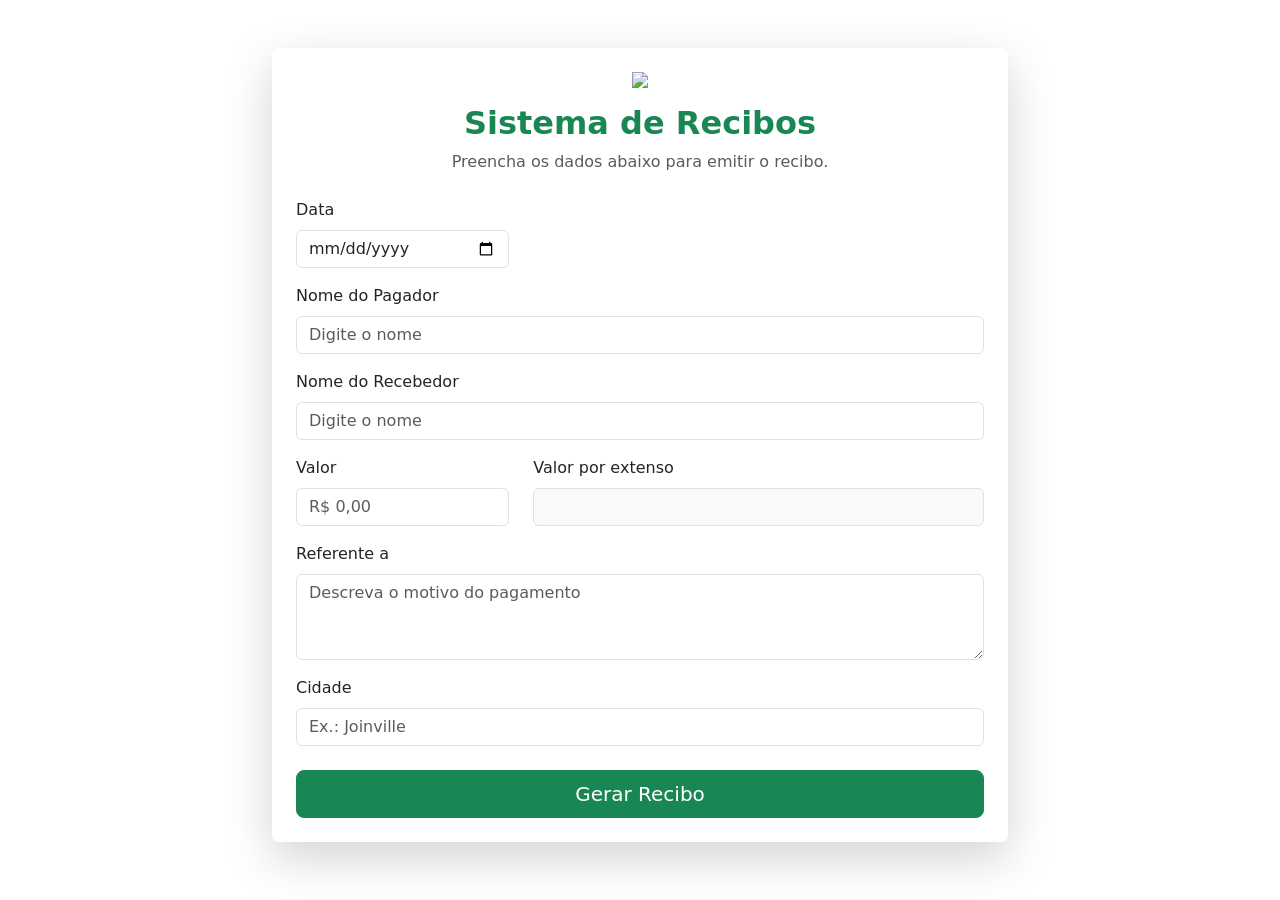
==== index.html @ abcf204a "Create index.html" ====
<!DOCTYPE html>
<html lang="pt-BR">
<head>

    <meta charset="UTF-8">
    <meta name="viewport" content="width=device-width, initial-scale=1.0">

    <title>Sistema de Recibos</title>

    <!-- Bootstrap -->
    <link href="https://cdn.jsdelivr.net/npm/bootstrap@5.3.7/dist/css/bootstrap.min.css" rel="stylesheet">

    <!-- CSS -->
    <link rel="stylesheet" href="css/style.css">

</head>

<body>

<div class="container py-5">

    <div class="row justify-content-center">

        <div class="col-lg-8">

            <div class="card shadow-lg border-0">

                <div class="card-body p-4">

                    <div class="text-center mb-4">

                        <!-- Logo -->
                        <img src="img/logo.png" id="logo" class="img-fluid mb-3" style="max-height:90px;">

                        <h2 class="fw-bold text-success">
                            Sistema de Recibos
                        </h2>

                        <p class="text-muted">
                            Preencha os dados abaixo para emitir o recibo.
                        </p>

                    </div>

                    <form id="formRecibo">

                        <div class="row">

                            <div class="col-md-4 mb-3">

                                <label class="form-label">
                                    Data
                                </label>

                                <input
                                    type="date"
                                    id="data"
                                    class="form-control">

                            </div>

                        </div>

                        <div class="mb-3">

                            <label class="form-label">
                                Nome do Pagador
                            </label>

                            <input
                                type="text"
                                id="pagador"
                                class="form-control"
                                placeholder="Digite o nome">

                        </div>

                        <div class="mb-3">

                            <label class="form-label">
                                Nome do Recebedor
                            </label>

                            <input
                                type="text"
                                id="recebedor"
                                class="form-control"
                                placeholder="Digite o nome">

                        </div>

                        <div class="row">

                            <div class="col-md-4 mb-3">

                                <label class="form-label">
                                    Valor
                                </label>

                                <input
                                    type="text"
                                    id="valor"
                                    class="form-control"
                                    placeholder="R$ 0,00">

                            </div>

                            <div class="col-md-8 mb-3">

                                <label class="form-label">
                                    Valor por extenso
                                </label>

                                <input
                                    type="text"
                                    id="extenso"
                                    class="form-control bg-light"
                                    readonly>

                            </div>

                        </div>

                        <div class="mb-3">

                            <label class="form-label">
                                Referente a
                            </label>

                            <textarea
                                id="referente"
                                rows="3"
                                class="form-control"
                                placeholder="Descreva o motivo do pagamento"></textarea>

                        </div>

                        <div class="mb-4">

                            <label class="form-label">
                                Cidade
                            </label>

                            <input
                                type="text"
                                id="cidade"
                                class="form-control"
                                placeholder="Ex.: Joinville">

                        </div>

                        <div class="d-grid">

                            <button
                                type="submit"
                                class="btn btn-success btn-lg">

                                Gerar Recibo

                            </button>

                        </div>

                    </form>

                </div>

            </div>

        </div>

    </div>

</div>

<script src="js/extenso.js"></script>
<script src="js/app.js"></script>

</body>
</html>
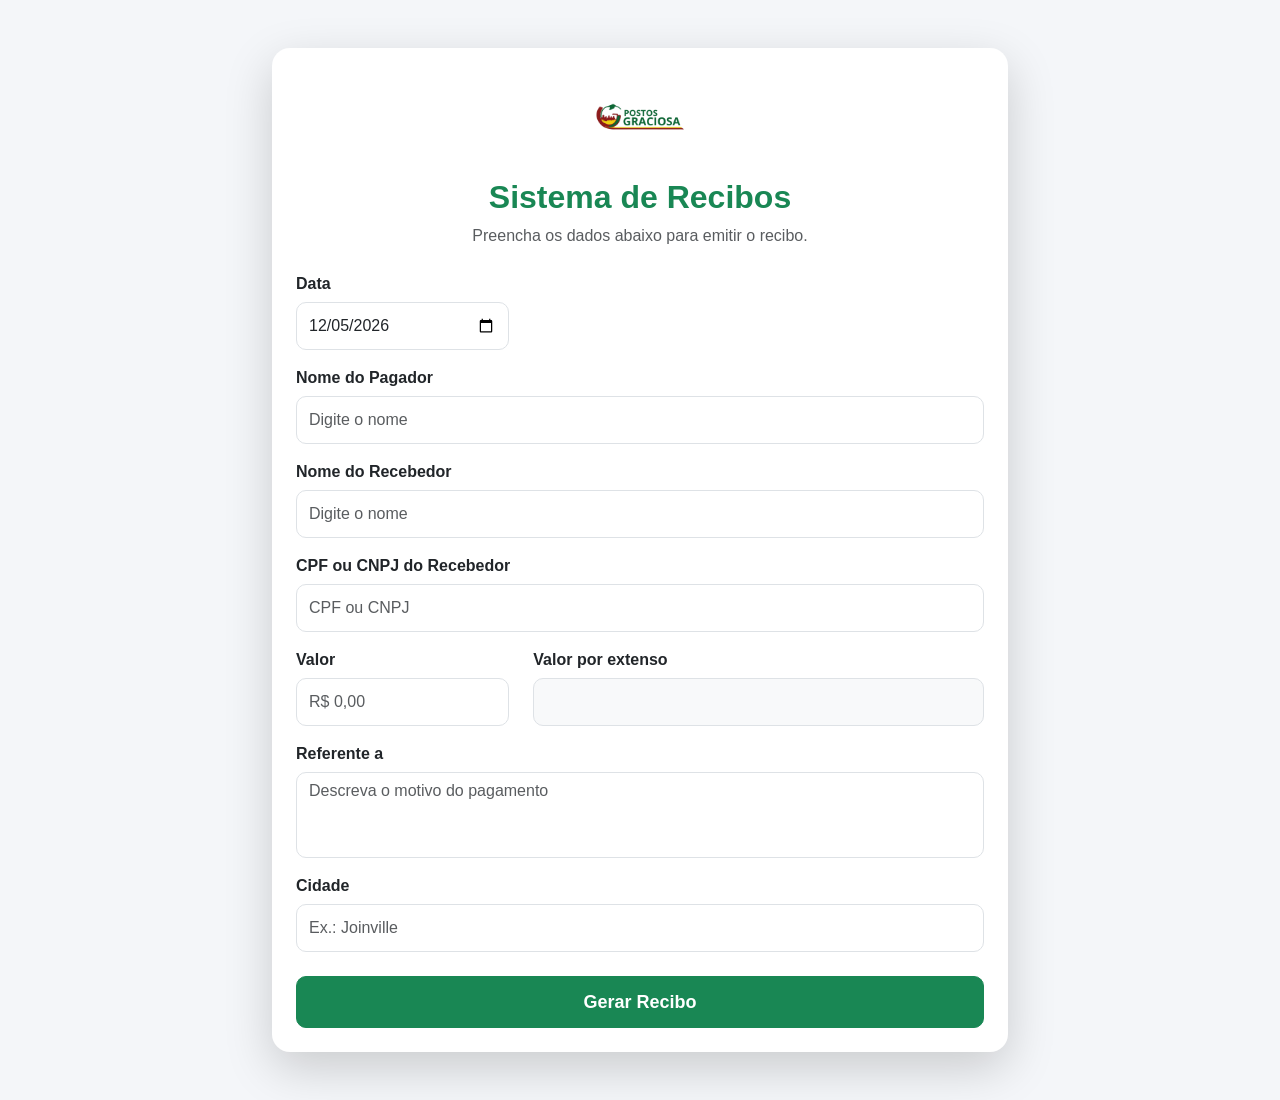
==== commit 5fc3efb0: "Update index.html" ====
--- a/index.html
+++ b/index.html
@@ -88,7 +88,19 @@
                                 placeholder="Digite o nome">
 
                         </div>
+<div class="mb-3">
 
+    <label class="form-label">
+        CPF ou CNPJ do Recebedor
+    </label>
+
+    <input
+        type="text"
+        id="documento"
+        class="form-control"
+        placeholder="CPF ou CNPJ">
+
+</div>
                         <div class="row">
 
                             <div class="col-md-4 mb-3">
--- a/css/style.css
+++ b/css/style.css
@@ -0,0 +1,122 @@
+/* ===================================
+   SISTEMA DE RECIBOS
+=================================== */
+
+*{
+    margin:0;
+    padding:0;
+    box-sizing:border-box;
+}
+
+body{
+
+    background:#f4f6f9;
+    font-family:Arial, Helvetica, sans-serif;
+    color:#333;
+
+}
+
+/* Card */
+
+.card{
+
+    border-radius:18px;
+    overflow:hidden;
+
+}
+
+/* Logo */
+
+#logo{
+
+    max-height:90px;
+    object-fit:contain;
+
+}
+
+/* Título */
+
+h2{
+
+    font-weight:bold;
+
+}
+
+/* Labels */
+
+.form-label{
+
+    font-weight:600;
+    margin-bottom:6px;
+
+}
+
+/* Campos */
+
+.form-control{
+
+    height:48px;
+    border-radius:10px;
+
+}
+
+textarea.form-control{
+
+    height:auto;
+    resize:none;
+
+}
+
+/* Campo somente leitura */
+
+#extenso{
+
+    background:#eef2f7;
+    font-weight:bold;
+    color:#198754;
+
+}
+
+/* Botão */
+
+.btn-success{
+
+    height:52px;
+    font-size:18px;
+    font-weight:bold;
+    border-radius:10px;
+    transition:.3s;
+
+}
+
+.btn-success:hover{
+
+    transform:translateY(-2px);
+
+}
+
+/* Card do formulário */
+
+.card-body{
+
+    padding:35px;
+
+}
+
+/* Responsivo */
+
+@media(max-width:768px){
+
+    .card-body{
+
+        padding:20px;
+
+    }
+
+    h2{
+
+        font-size:26px;
+
+    }
+
+}
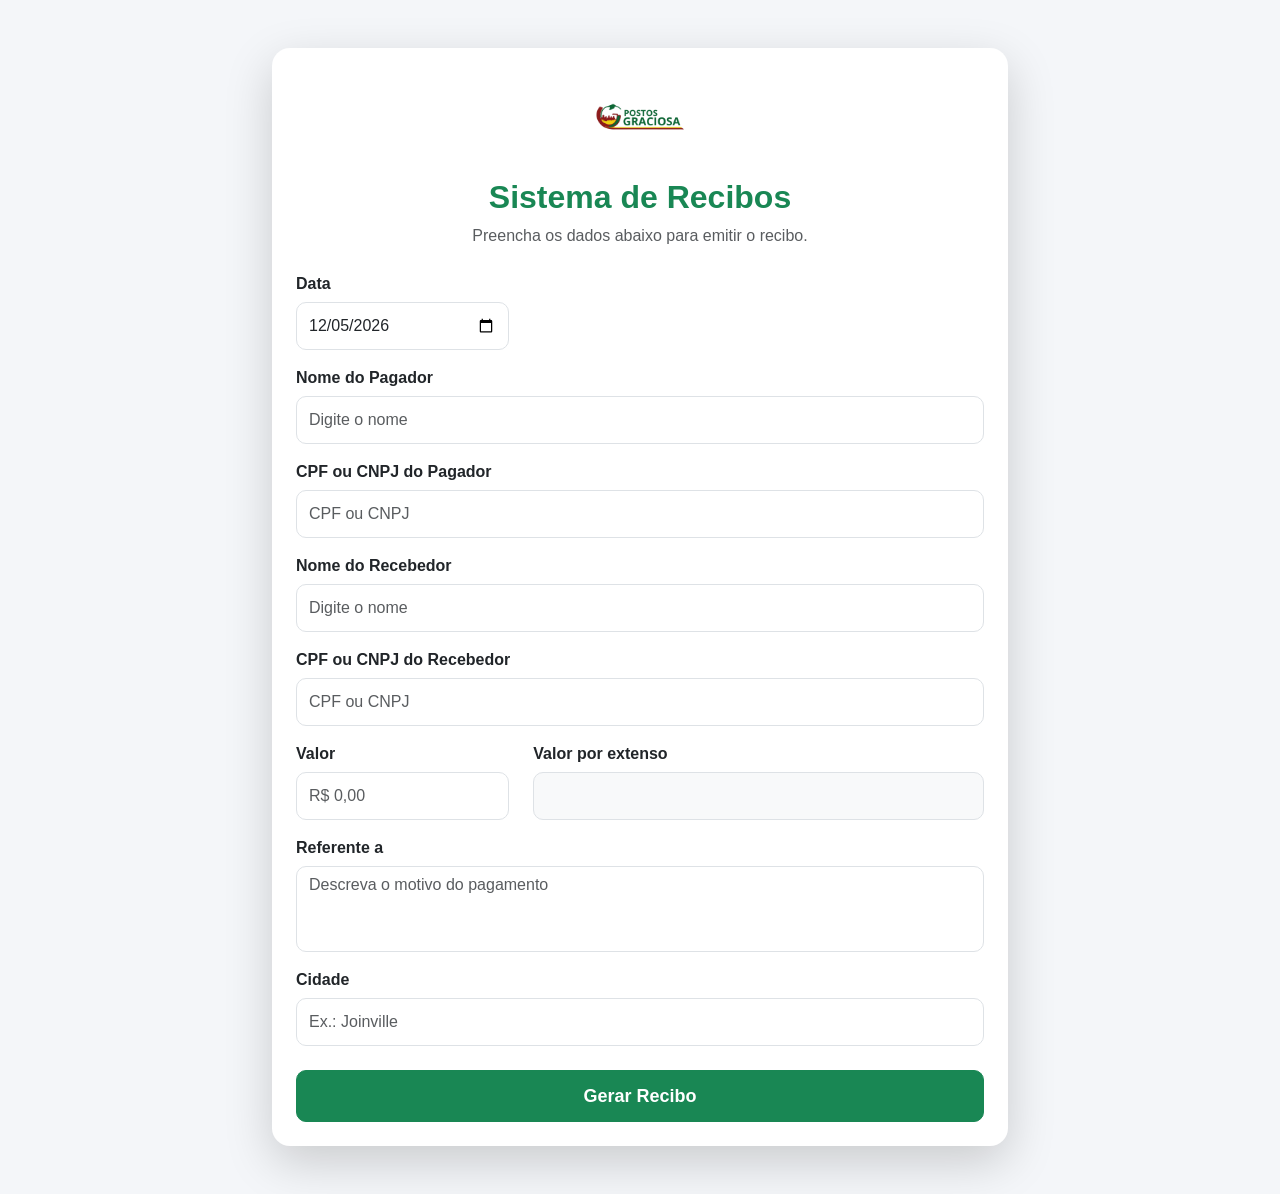
==== commit eb942f9b: "Update index.html" ====
--- a/index.html
+++ b/index.html
@@ -74,6 +74,20 @@
                                 placeholder="Digite o nome">
 
                         </div>
+
+                        <div class="mb-3">
+
+    <label class="form-label">
+        CPF ou CNPJ do Pagador
+    </label>
+
+    <input
+        type="text"
+        id="documentoPagador"
+        class="form-control"
+        placeholder="CPF ou CNPJ">
+
+</div>
 
                         <div class="mb-3">
 
